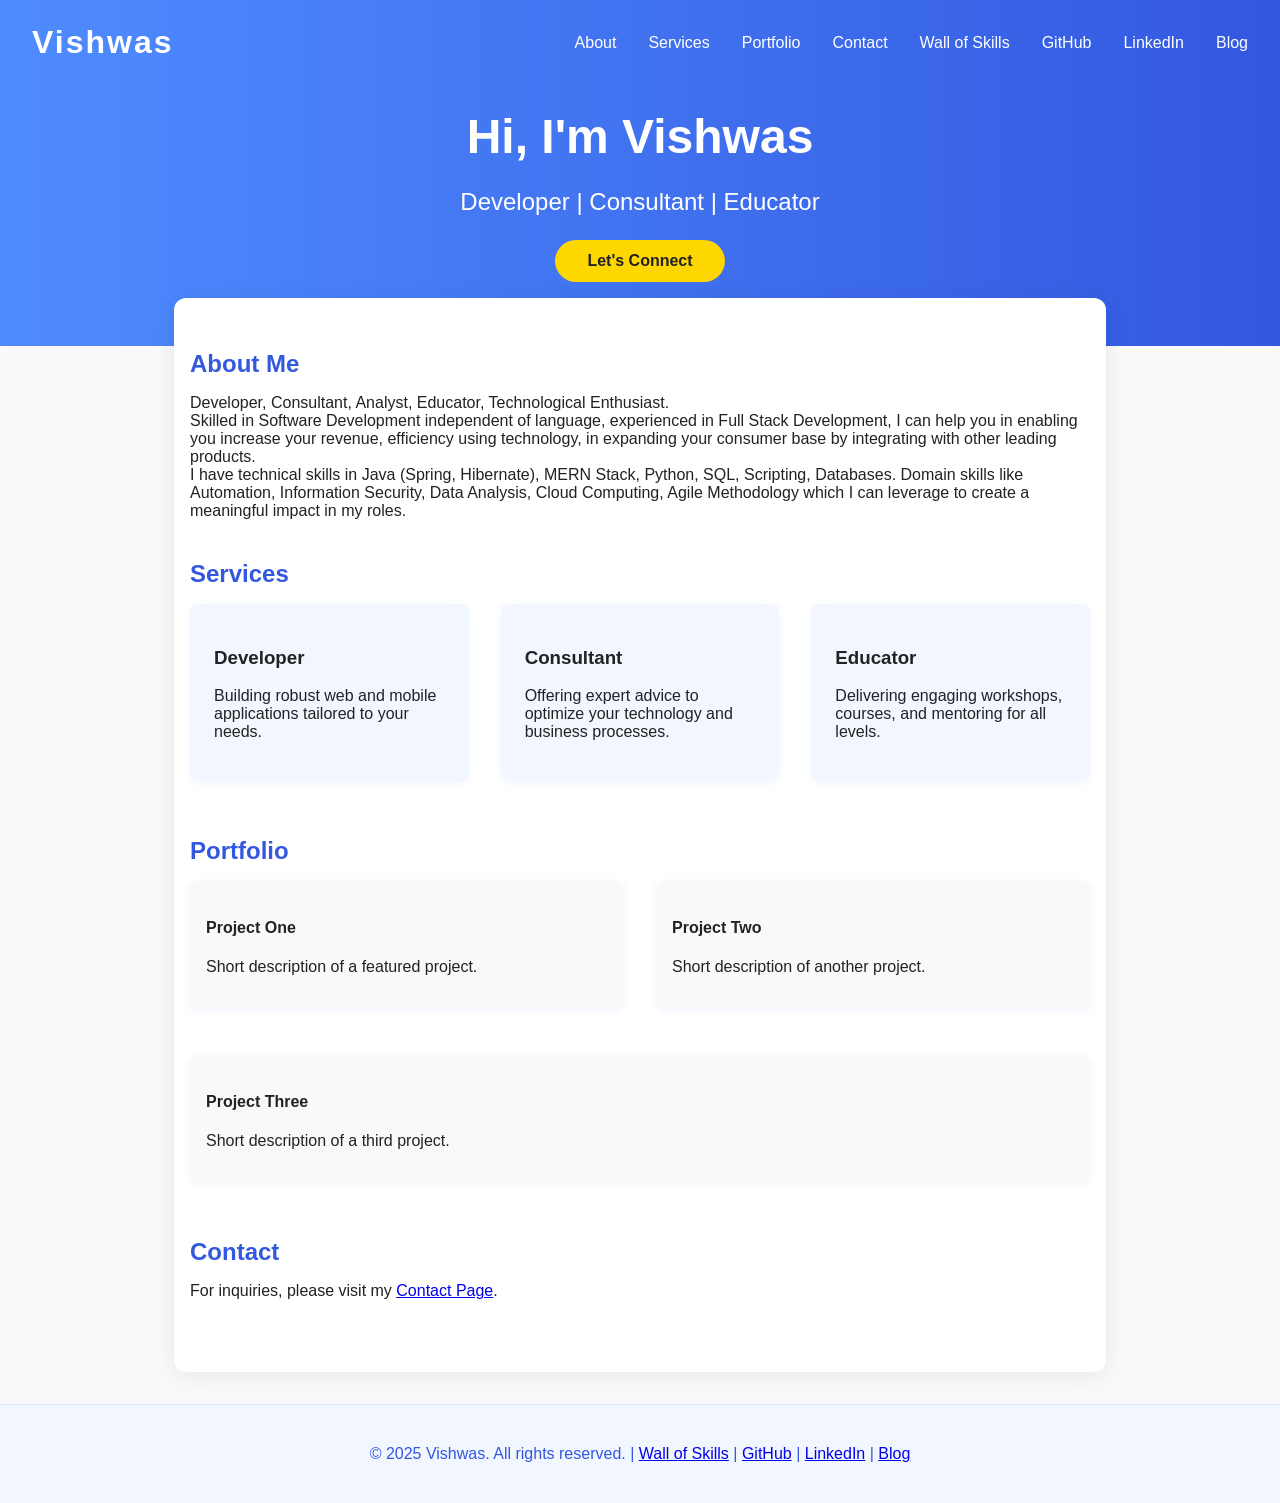
==== index.html @ fcee8cf6 "Updated Contents to outside of src folder and deleted the src folder. This is to make the project st" ====
<!DOCTYPE html>
<html lang="en">
<head>
  <meta charset="UTF-8">
  <meta name="viewport" content="width=device-width, initial-scale=1.0">
  <title>Vishwas | Developer, Consultant, Educator</title>
  <link rel="stylesheet" href="style.css">
</head>
<body>
  <header>
    <nav>
      <div class="logo">Vishwas</div>
      <ul>
        <li><a href="#about">About</a></li>
        <li><a href="#services">Services</a></li>
        <li><a href="#portfolio">Portfolio</a></li>
        <li><a href="#contact">Contact</a></li>
         <li><a href="wallofskills.html">Wall of Skills</a></li>
    <li><a href="https://github.com/vishwasks32" target="_blank" rel="noopener">GitHub</a></li>
  <li><a href="https://www.linkedin.com/in/singhvishwas/" target="_blank" rel="noopener">LinkedIn</a></li>
  <li><a href="https://singhvishwas.wordpress.com/" target="_blank" rel="noopener">Blog</a></li>
      </ul>
    </nav>
    <section class="hero">
      <h1>Hi, I'm Vishwas</h1>
      <p>Developer | Consultant | Educator</p>
      <a href="#contact" class="cta">Let's Connect</a>
    </section>
  </header>
  <main>
    <section id="about">
      <h2>About Me</h2>
  <p>Developer, Consultant, Analyst, Educator, Technological Enthusiast.<br>
Skilled in Software Development independent of language, experienced in Full Stack Development, I can help you in enabling you increase your revenue, efficiency using technology, in expanding your consumer base by integrating with other leading products.<br>
I have technical skills in Java (Spring, Hibernate), MERN Stack, Python, SQL, Scripting, Databases. Domain skills like Automation, Information Security, Data Analysis, Cloud Computing, Agile Methodology which I can leverage to create a meaningful impact in my roles.</p>
    </section>
    <section id="services">
      <h2>Services</h2>
      <div class="services-list">
        <div class="service">
          <h3>Developer</h3>
          <p>Building robust web and mobile applications tailored to your needs.</p>
        </div>
        <div class="service">
          <h3>Consultant</h3>
          <p>Offering expert advice to optimize your technology and business processes.</p>
        </div>
        <div class="service">
          <h3>Educator</h3>
          <p>Delivering engaging workshops, courses, and mentoring for all levels.</p>
        </div>
      </div>
    </section>
    <section id="portfolio">
      <h2>Portfolio</h2>
      <div class="portfolio-list">
        <div class="portfolio-item">
          <h4>Project One</h4>
          <p>Short description of a featured project.</p>
        </div>
        <div class="portfolio-item">
          <h4>Project Two</h4>
          <p>Short description of another project.</p>
        </div>
        <div class="portfolio-item">
          <h4>Project Three</h4>
          <p>Short description of a third project.</p>
        </div>
      </div>
    </section>
    <section id="contact">
      <h2>Contact</h2>
      <p>
        For inquiries, please visit my <a href="https://singhvishwas.wordpress.com/contact-me/" target="_blank" rel="noopener">Contact Page</a>.
      </p>
    </section>
  </main>
  <footer>
    <p>&copy; 2025 Vishwas. All rights reserved. | <a href="wallofskills.html">Wall of Skills</a> | <a href="https://github.com/vishwasks32" target="_blank" rel="noopener">GitHub</a> | <a href="https://www.linkedin.com/in/singhvishwas/" target="_blank" rel="noopener">LinkedIn</a> | <a href="https://singhvishwas.wordpress.com/" target="_blank" rel="noopener">Blog</a></p>
  </footer>
  <script src="script.js"></script>
</body>
</html>
---- style.css ----
body {
  margin: 0;
  font-family: 'Segoe UI', Arial, sans-serif;
  background: #f9f9f9;
  color: #222;
}
header {
  background: linear-gradient(90deg, #4f8cff 0%, #3358e0 100%);
  color: #fff;
  padding-bottom: 2rem;
}
nav {
  display: flex;
  justify-content: space-between;
  align-items: center;
  padding: 1.5rem 2rem 0 2rem;
}
.logo {
  font-size: 2rem;
  font-weight: bold;
  letter-spacing: 2px;
}
nav ul {
  list-style: none;
  display: flex;
  gap: 2rem;
  margin: 0;
  padding: 0;
}
nav a {
  color: #fff;
  text-decoration: none;
  font-weight: 500;
  transition: color 0.2s;
}
nav a:hover {
  color: #ffd700;
}
.hero {
  text-align: center;
  margin: 3rem 0 2rem 0;
}
.hero h1 {
  font-size: 3rem;
  margin-bottom: 0.5rem;
}
.hero p {
  font-size: 1.5rem;
  margin-bottom: 1.5rem;
}
.cta {
  display: inline-block;
  background: #ffd700;
  color: #222;
  padding: 0.75rem 2rem;
  border-radius: 30px;
  font-weight: bold;
  text-decoration: none;
  transition: background 0.2s;
}
.cta:hover {
  background: #fff;
  color: #3358e0;
}
main {
  max-width: 900px;
  margin: 0 auto;
  padding: 2rem 1rem;
  background: #fff;
  border-radius: 12px;
  box-shadow: 0 4px 24px rgba(0,0,0,0.07);
  margin-top: -3rem;
  margin-bottom: 2rem;
}
section {
  margin-bottom: 2.5rem;
}
section h2 {
  color: #3358e0;
  margin-bottom: 1rem;
}
.services-list {
  display: flex;
  gap: 2rem;
  flex-wrap: wrap;
}
.service {
  flex: 1 1 200px;
  background: #f1f6ff;
  padding: 1.5rem;
  border-radius: 8px;
  box-shadow: 0 2px 8px rgba(79,140,255,0.07);
  margin-bottom: 1rem;
}
.portfolio-list {
  display: flex;
  gap: 2rem;
  flex-wrap: wrap;
}
.portfolio-item {
  flex: 1 1 250px;
  background: #f9f9f9;
  padding: 1rem;
  border-radius: 8px;
  box-shadow: 0 2px 8px rgba(51,88,224,0.07);
  margin-bottom: 1rem;
}
.contact-form {
  display: flex;
  flex-direction: column;
  gap: 1rem;
  max-width: 400px;
}
.contact-form input,
.contact-form textarea {
  padding: 0.75rem;
  border: 1px solid #ccd6f6;
  border-radius: 6px;
  font-size: 1rem;
  resize: none;
}
.contact-form button {
  background: #3358e0;
  color: #fff;
  border: none;
  padding: 0.75rem;
  border-radius: 6px;
  font-size: 1rem;
  font-weight: bold;
  cursor: pointer;
  transition: background 0.2s;
}
.contact-form button:hover {
  background: #4f8cff;
}
footer {
  text-align: center;
  padding: 1.5rem 0;
  background: #f1f6ff;
  color: #3358e0;
  border-top: 1px solid #e0e7ff;
  font-size: 1rem;
}
@media (max-width: 700px) {
  nav ul {
    gap: 1rem;
  }
  .services-list, .portfolio-list {
    flex-direction: column;
    gap: 1rem;
  }
  main {
    margin-top: -2rem;
    padding: 1rem 0.5rem;
  }
  .hero h1 {
    font-size: 2rem;
  }
}
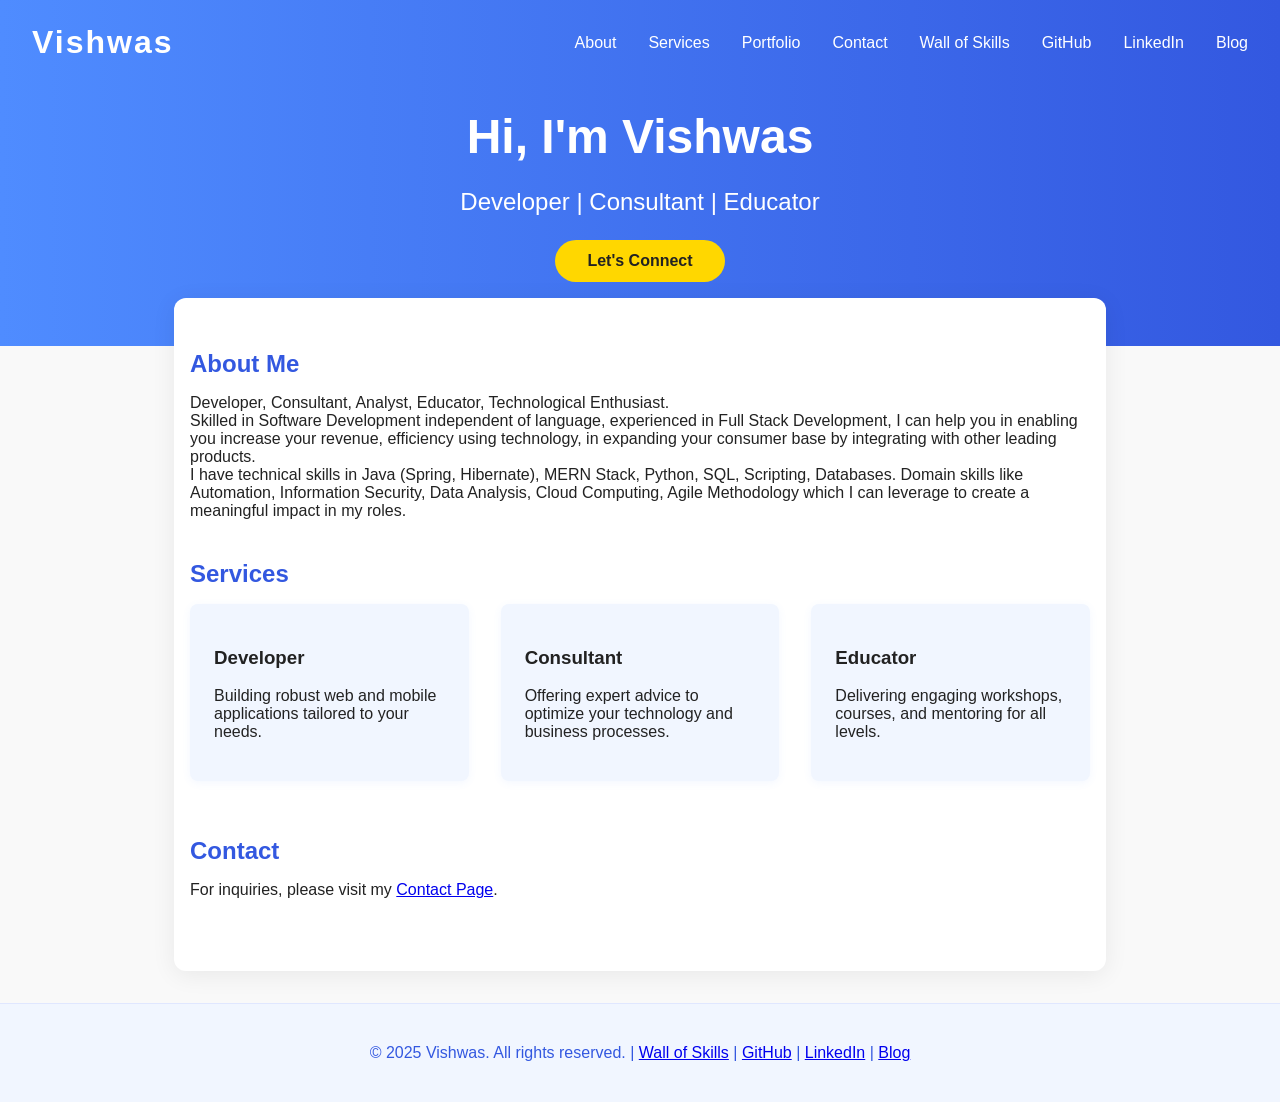
==== commit 66abdce8: "Remove portfolio section from index.html to streamline content" ====
--- a/index.html
+++ b/index.html
@@ -51,23 +51,6 @@
         </div>
       </div>
     </section>
-    <section id="portfolio">
-      <h2>Portfolio</h2>
-      <div class="portfolio-list">
-        <div class="portfolio-item">
-          <h4>Project One</h4>
-          <p>Short description of a featured project.</p>
-        </div>
-        <div class="portfolio-item">
-          <h4>Project Two</h4>
-          <p>Short description of another project.</p>
-        </div>
-        <div class="portfolio-item">
-          <h4>Project Three</h4>
-          <p>Short description of a third project.</p>
-        </div>
-      </div>
-    </section>
     <section id="contact">
       <h2>Contact</h2>
       <p>
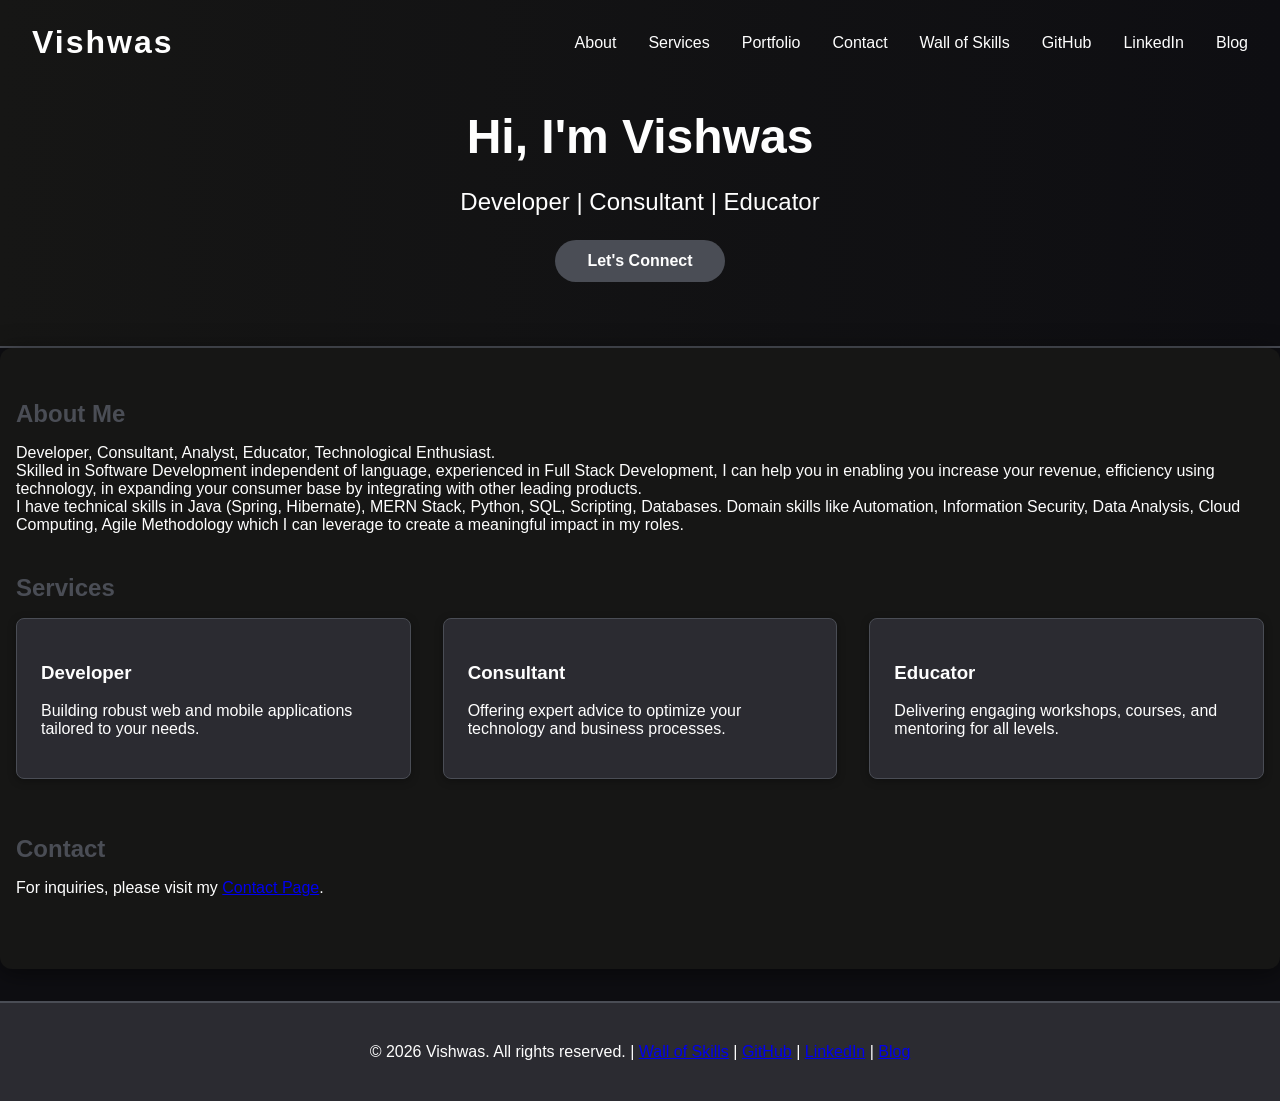
==== commit 95f9dcee: "Update styles and structure for improved aesthetics and consistency across pages" ====
--- a/index.html
+++ b/index.html
@@ -59,7 +59,7 @@
     </section>
   </main>
   <footer>
-    <p>&copy; 2025 Vishwas. All rights reserved. | <a href="wallofskills.html">Wall of Skills</a> | <a href="https://github.com/vishwasks32" target="_blank" rel="noopener">GitHub</a> | <a href="https://www.linkedin.com/in/singhvishwas/" target="_blank" rel="noopener">LinkedIn</a> | <a href="https://singhvishwas.wordpress.com/" target="_blank" rel="noopener">Blog</a></p>
+    <p>&copy; 2026 Vishwas. All rights reserved. | <a href="wallofskills.html">Wall of Skills</a> | <a href="https://github.com/vishwasks32" target="_blank" rel="noopener">GitHub</a> | <a href="https://www.linkedin.com/in/singhvishwas/" target="_blank" rel="noopener">LinkedIn</a> | <a href="https://singhvishwas.wordpress.com/" target="_blank" rel="noopener">Blog</a></p>
   </footer>
   <script src="script.js"></script>
 </body>
--- a/style.css
+++ b/style.css
@@ -1,13 +1,14 @@
 body {
   margin: 0;
   font-family: 'Segoe UI', Arial, sans-serif;
-  background: #f9f9f9;
-  color: #222;
+  background: #0e0e12;
+  color: #fefefe;
 }
 header {
-  background: linear-gradient(90deg, #4f8cff 0%, #3358e0 100%);
-  color: #fff;
+  background: linear-gradient(90deg, #161615 0%, #0e0e12 100%);
+  color: #fefefe;
   padding-bottom: 2rem;
+  border-bottom: 2px solid #4a4d55;
 }
 nav {
   display: flex;
@@ -28,14 +29,15 @@
   padding: 0;
 }
 nav a {
-  color: #fff;
+  color: #fefefe;
   text-decoration: none;
   font-weight: 500;
   transition: color 0.2s;
 }
 nav a:hover {
-  color: #ffd700;
+  color: #4a4d55;
 }
+
 .hero {
   text-align: center;
   margin: 3rem 0 2rem 0;
@@ -50,8 +52,8 @@
 }
 .cta {
   display: inline-block;
-  background: #ffd700;
-  color: #222;
+  background: #4a4d55;
+  color: #fefefe;
   padding: 0.75rem 2rem;
   border-radius: 30px;
   font-weight: bold;
@@ -59,24 +61,22 @@
   transition: background 0.2s;
 }
 .cta:hover {
-  background: #fff;
-  color: #3358e0;
+  background: #2b2b31;
+  color: #fefefe;
 }
 main {
-  max-width: 900px;
   margin: 0 auto;
   padding: 2rem 1rem;
-  background: #fff;
+  background: #161615;
   border-radius: 12px;
-  box-shadow: 0 4px 24px rgba(0,0,0,0.07);
-  margin-top: -3rem;
+  box-shadow: 0 4px 24px rgba(0,0,0,0.5);
   margin-bottom: 2rem;
 }
 section {
   margin-bottom: 2.5rem;
 }
 section h2 {
-  color: #3358e0;
+  color: #4a4d55;
   margin-bottom: 1rem;
 }
 .services-list {
@@ -86,11 +86,12 @@
 }
 .service {
   flex: 1 1 200px;
-  background: #f1f6ff;
+  background: #2b2b31;
   padding: 1.5rem;
   border-radius: 8px;
-  box-shadow: 0 2px 8px rgba(79,140,255,0.07);
+  box-shadow: 0 2px 8px rgba(0,0,0,0.3);
   margin-bottom: 1rem;
+  border: 1px solid #4a4d55;
 }
 .portfolio-list {
   display: flex;
@@ -99,11 +100,12 @@
 }
 .portfolio-item {
   flex: 1 1 250px;
-  background: #f9f9f9;
+  background: #2b2b31;
   padding: 1rem;
   border-radius: 8px;
-  box-shadow: 0 2px 8px rgba(51,88,224,0.07);
+  box-shadow: 0 2px 8px rgba(0,0,0,0.3);
   margin-bottom: 1rem;
+  border: 1px solid #4a4d55;
 }
 .contact-form {
   display: flex;
@@ -114,14 +116,16 @@
 .contact-form input,
 .contact-form textarea {
   padding: 0.75rem;
-  border: 1px solid #ccd6f6;
+  border: 1px solid #4a4d55;
   border-radius: 6px;
   font-size: 1rem;
   resize: none;
+  background: #2b2b31;
+  color: #fefefe;
 }
 .contact-form button {
-  background: #3358e0;
-  color: #fff;
+  background: #4a4d55;
+  color: #fefefe;
   border: none;
   padding: 0.75rem;
   border-radius: 6px;
@@ -131,14 +135,15 @@
   transition: background 0.2s;
 }
 .contact-form button:hover {
-  background: #4f8cff;
+  background: #2b2b31;
+  border: 1px solid #4a4d55;
 }
 footer {
   text-align: center;
   padding: 1.5rem 0;
-  background: #f1f6ff;
-  color: #3358e0;
-  border-top: 1px solid #e0e7ff;
+  background: #2b2b31;
+  color: #fefefe;
+  border-top: 2px solid #4a4d55;
   font-size: 1rem;
 }
 @media (max-width: 700px) {
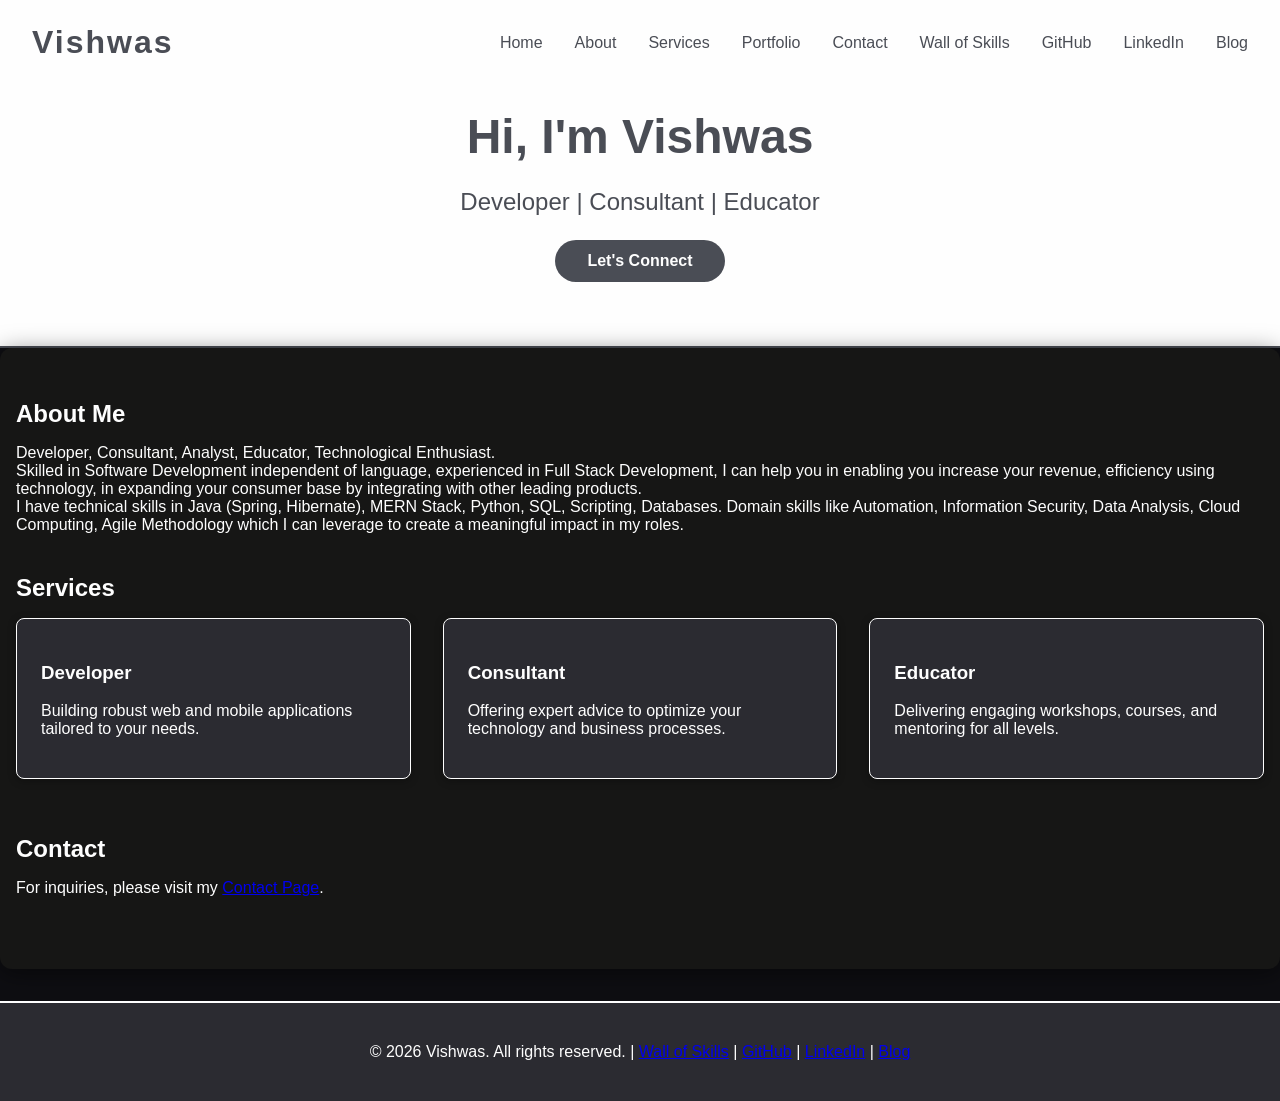
==== commit 6ab1b415: "Update index.html" ====
--- a/index.html
+++ b/index.html
@@ -11,7 +11,8 @@
     <nav>
       <div class="logo">Vishwas</div>
       <ul>
-        <li><a href="#about">About</a></li>
+        <li><a href="#">Home</a></li>
+        <li><a href="https://singhvishwas.wordpress.com/about-me/">About</a></li>
         <li><a href="#services">Services</a></li>
         <li><a href="#portfolio">Portfolio</a></li>
         <li><a href="#contact">Contact</a></li>
--- a/style.css
+++ b/style.css
@@ -5,8 +5,8 @@
   color: #fefefe;
 }
 header {
-  background: linear-gradient(90deg, #161615 0%, #0e0e12 100%);
-  color: #fefefe;
+  background: #fefefe;
+  color: #4a4d55;
   padding-bottom: 2rem;
   border-bottom: 2px solid #4a4d55;
 }
@@ -28,14 +28,18 @@
   margin: 0;
   padding: 0;
 }
+nav li:hover{
+  border-bottom: 2px solid #4a4d55;
+}
 nav a {
-  color: #fefefe;
+  color: #4a4d55;
   text-decoration: none;
   font-weight: 500;
   transition: color 0.2s;
 }
 nav a:hover {
-  color: #4a4d55;
+  color: #2b2b31;
+  font-weight: 600;
 }
 
 .hero {
@@ -61,8 +65,8 @@
   transition: background 0.2s;
 }
 .cta:hover {
-  background: #2b2b31;
-  color: #fefefe;
+  background: #4a4d55;
+  color: #2b2b31;
 }
 main {
   margin: 0 auto;
@@ -76,7 +80,7 @@
   margin-bottom: 2.5rem;
 }
 section h2 {
-  color: #4a4d55;
+  color: #fefefe;
   margin-bottom: 1rem;
 }
 .services-list {
@@ -91,7 +95,7 @@
   border-radius: 8px;
   box-shadow: 0 2px 8px rgba(0,0,0,0.3);
   margin-bottom: 1rem;
-  border: 1px solid #4a4d55;
+  border: 1px solid #fefefe;
 }
 .portfolio-list {
   display: flex;
@@ -105,7 +109,7 @@
   border-radius: 8px;
   box-shadow: 0 2px 8px rgba(0,0,0,0.3);
   margin-bottom: 1rem;
-  border: 1px solid #4a4d55;
+  border: 1px solid #fefefe;
 }
 .contact-form {
   display: flex;
@@ -116,16 +120,16 @@
 .contact-form input,
 .contact-form textarea {
   padding: 0.75rem;
-  border: 1px solid #4a4d55;
+  border: 1px solid #fefefe;
   border-radius: 6px;
   font-size: 1rem;
   resize: none;
   background: #2b2b31;
-  color: #fefefe;
+  color: #4a4d55;
 }
 .contact-form button {
-  background: #4a4d55;
-  color: #fefefe;
+  background: #fefefe;
+  color: #4a4d55;
   border: none;
   padding: 0.75rem;
   border-radius: 6px;
@@ -136,14 +140,14 @@
 }
 .contact-form button:hover {
   background: #2b2b31;
-  border: 1px solid #4a4d55;
+  border: 1px solid #fefefe;
 }
 footer {
   text-align: center;
   padding: 1.5rem 0;
   background: #2b2b31;
   color: #fefefe;
-  border-top: 2px solid #4a4d55;
+  border-top: 2px solid #fefefe;
   font-size: 1rem;
 }
 @media (max-width: 700px) {
